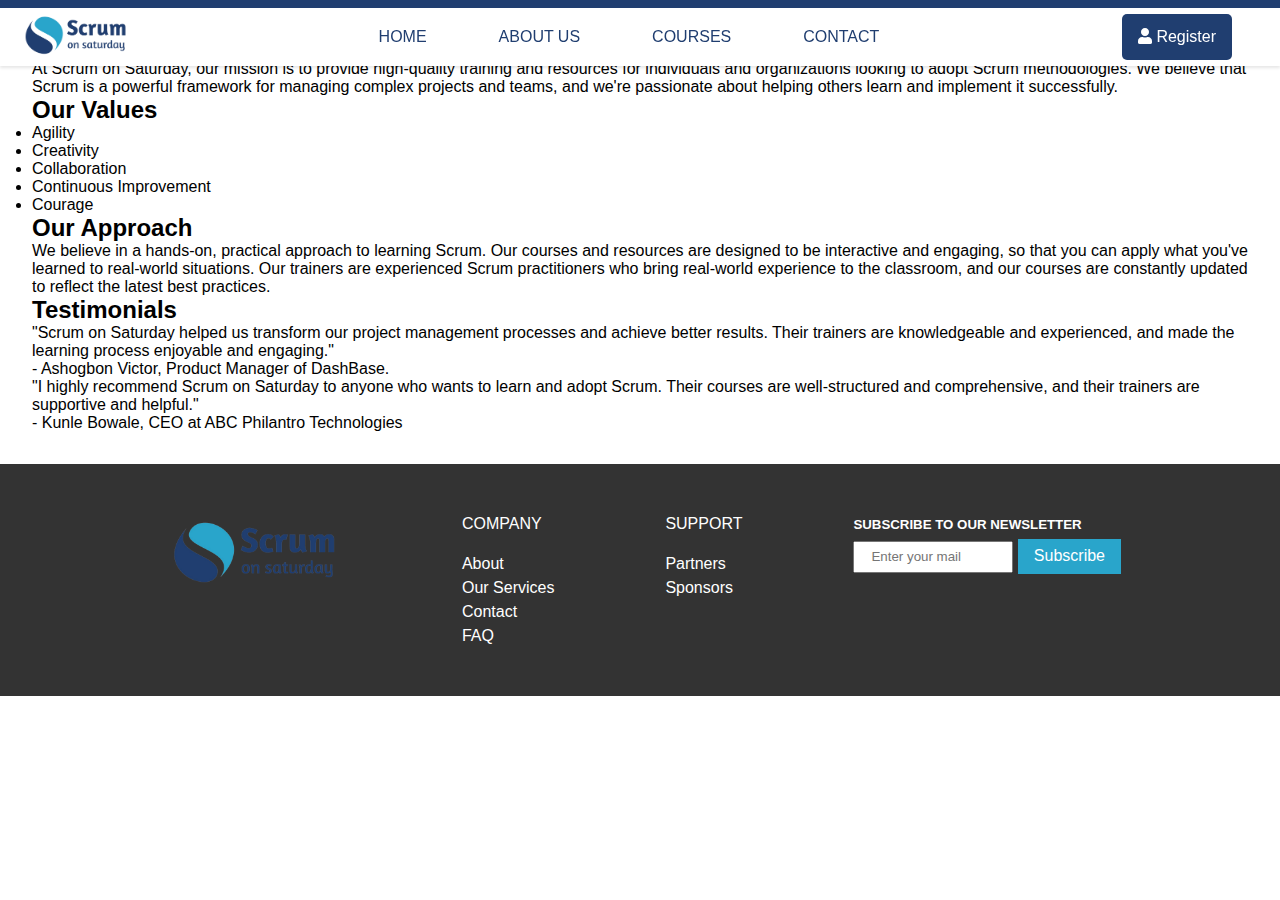
==== about.html @ 39b9c7c9 "Create about.html" ====
<!DOCTYPE html>
<html lang="en">
<head>
    <meta charset="UTF-8">
    <meta http-equiv="X-UA-Compatible" content="IE=edge">
    <meta name="viewport" content="width=device-width, initial-scale=1.0">
    <link rel="stylesheet" href="scrum.css">
    <link rel="preconnect" href="https://fonts.googleapis.com">
    <link rel="stylesheet" href="https://cdnjs.cloudflare.com/ajax/libs/font-awesome/5.15.3/css/all.min.css" />
<link href="https://fonts.googleapis.com/css2?family=Montserrat:wght@300&display=swap" rel="stylesheet">
    <link rel="stylesheet" href="about.css">
    <title>Scrum on saturday | About</title>
    <script src="https://code.jquery.com/jquery-3.6.0.min.js"></script>

<script>
    $(document).ready(function() {
  $('.navbar_toggle').click(function() {
    $('.navbar-menu').toggleClass('active');
  });
});
</script>
</head>
<body>
        <!-- Header -->
        <div class="header">
        
            <!-- logo -->
            <div class="logo">
                <img class="logo" src="scrum-logo.png" alt="Scrum Logo">
            </div>
            <!--navbar-->
            <div class="navlinks">
                <ul class="navbar-menu">
                    <li><a href="scrum.html">Home</a></li>
                    <li><a href="about.html">About Us</a></li>
                    <li><a href="scrum.html#download">Courses</a></li>
                    <li><a href="contact.html">Contact</a></li>
                  </ul>
            </div>
            
            <div >
                    <a href="scrum.html#steps" class="register"><i class="fas fa-user"></i>  Register</a>
            </div>
            <label class="navbar_toggle">
                <i class="fas fa-bars"></i>
            </label>
        </div>
        <!-- About -->
    <main>
        <section>
            <h2>Our Mission</h2>
			<p>At Scrum on Saturday, our mission is to provide high-quality training and resources for individuals and organizations looking to adopt Scrum methodologies. We believe that Scrum is a powerful framework for managing complex projects and teams, and we're passionate about helping others learn and implement it successfully.</p>
		</section>

        <section class="values">
            <h2>Our Values</h2>
            <ul>
              <li>Agility</li>
              <li>Creativity</li>
              <li>Collaboration</li>
              <li>Continuous Improvement</li>
              <li>Courage</li>
            </ul>
        </section>
        <section>
			<h2>Our Approach</h2>
			<p>We believe in a hands-on, practical approach to learning Scrum. Our courses and resources are designed to be interactive and engaging, so that you can apply what you've learned to real-world situations. Our trainers are experienced Scrum practitioners who bring real-world experience to the classroom, and our courses are constantly updated to reflect the latest best practices.</p>
		</section>
        <section class="testimonials">
			<h2>Testimonials</h2>
			<div class="testimonial">
				<p>"Scrum on Saturday helped us transform our project management processes and achieve better results. Their trainers are knowledgeable and experienced, and made the learning process enjoyable and engaging."</p>
				<p class="author">- Ashogbon Victor, Product Manager of DashBase.</p>
			</div>
			<div class="testimonial">
				<p>"I highly recommend Scrum on Saturday to anyone who wants to learn and adopt Scrum. Their courses are well-structured and comprehensive, and their trainers are supportive and helpful."</p>
				<p class="author">- Kunle Bowale, CEO at ABC Philantro Technologies</p>
			</div>
		</section>
    </main>
     <!-- Footer -->
     <div class="footer">
        <div class="foot_logo"><img src="scrum-logo.png" alt=""></div>
        <div class="company">
            <ul>
                <li>COMPANY</li>
                <li>About</li>
                <li>Our Services</li>
                <li>Contact</li>
                <li>FAQ</li>
            </ul>
        </div>
        <div class="support">
            <ul>
                <li>SUPPORT</li>
                <li>Partners</li>
                <li>Sponsors</li>
            </ul>
        </div>
        <div class="subscribe">
            <h5>SUBSCRIBE TO OUR NEWSLETTER</h5>
            <!-- <p>Please subscribe to get more updates</p> -->
            <input type="email" placeholder="Enter your mail" class="mail"> 
            <p class="sub">Subscribe</p>
        </div>
        
    </div>
</body>
</html>
</body>
</html>
---- scrum.css ----
@import url('https://fonts.googleapis.com/css2?family=Montserrat:wght@300&display=swap');
*{
    padding: 0;
    margin: 0;
    box-sizing: border-box;
    font-family: Verdana, Geneva, Tahoma, sans-serif;
}
main{
    font-family: 'Montserrat', sans-serif;
    padding: 2rem;
    /* width:100%; */
}
.header {
    display: flex;
    flex-direction: row;
    align-items: center;
    justify-content:space-between;
    background-color: #ffffff;
    box-shadow: 0px 2px 3px rgba(0, 0, 0, 0.1);
    padding: 2px 16px;
    border-top: 0.5rem solid #203e70;
    position: fixed;
    top:0;
    width:100%;
}
.navbar_toggle {
    display: none;
    font-size: 1.5rem;
    cursor: pointer;
  }

.logo {
    width: 120px;
    height: auto;
}
  
  /* Navbar List Styles */
.navlinks {
    display:block;
}
  
.navbar-menu{
    list-style: none;
    margin: 0;
    padding: 0;
    display: flex;
    flex-direction: row;
}
  
.navlinks ul li {
    margin: 0 20px; 
    display:inline-block;
    text-transform: uppercase;
}
.navlinks ul a {
    text-decoration: none;
    color: #333333;
    font-size:16px;
    padding: 8px 16px;
    color:#203e70;
}

.navlinks ul a.active, ul a:hover {
    background: #203e70;
    color:white;
    transition:0.5s;
}


 .register{
    display: inline-block;
    /* border:1.5px solid #203e70; */
    padding: 0.9rem 1rem;
    border-radius: 5px;
    margin-right: 2rem;
    background-color:#203e70;
    color:white;
    text-decoration: none;
 }

.register:active{
    color:#85acf0;
}

.register p{
    display:flex;
    margin:0 2em;
 }
 .container1{
    display:flex;
    justify-content: space-between;
    align-items: center;
    margin:3rem 0;
    margin-bottom: 1rem;
 }
 .container1 .image{
    max-width: 70%;
 }
 .image img{
   width:100%;
   height:100%;
 }
 .container1 p{
    flex:1;
    font-size: 18px;
    line-height: 2;
    justify-content: center;
 } 
 .container2{
    margin:6rem 3rem;
    text-align: center;
 }
 .container2 p{
    font-size: 18px;
    line-height: 1.5;
 }
 .sec .image{
   padding-left: rem;
   
 }
 

 .list{
    line-height: 2;
    margin: 2rem 4rem;
    list-style:square;
    font-size:18px ;
 }
 .list ul li:before {
    color: orange;
  }
 .container2 h3{
    display:inline-block;
    background-color: #203e70;
    color:white;
    padding:1rem;
    margin:1rem auto;
    font-size: 1rem;
 }
 .book span {
    font-size: 2rem;
    color: rgb(41,165,203);
}
 .book a{
    text-decoration: none;
    display:inline-block;
    border:none;
    background-color: orange;
    color:white;
    padding:1rem;
    margin:2rem auto;
    font-size: 1rem;
 }
 .book a:active{
   border: none;
   padding:1.5rem 2rem;
   background-color: rgb(250, 192, 84);
 }
 .book{
    font-size: 18px;
    font-weight: bold;
    max-width: 45%;
    text-align: center;
    margin:auto;
    border: 1px dashed;
    border-radius: 5px;
    padding: 1rem;
 }
 .footer{
    background-color: #333;
    color:#fff;
    width:100%;
 }
 .foot_logo img{
    height: 5rem;
 }
.footer{
   display: flex;
   justify-content: space-evenly;
   padding:3rem;
}
.footer ul{
   list-style-type: none;
   font-size: 16px;
   line-height: 1.5;
}
.footer ul li:nth-child(1){
   margin-bottom: 1rem;
}
.subscribe{
   font-size:16px;
   line-height: 2;
}

.mail{
   width:10rem;
   height:2rem;
   padding: 0 1rem;
}
.subscribe .sub{
   display:inline-block;
   background-color:rgb(41,165,203) ;
   color:white;
   padding:0.1rem 1rem;
}
#steps{
   display:flex;
   flex-direction: column;
   justify-content:center;
   max-width: 80%;
   line-height: 2;
   word-wrap: break-word;
    margin: 5rem;
}
#steps h2{
   margin: 0 auto;
   color: #203e70;
   margin-bottom: 1rem;
}
#steps ol li a {
   color: rgb(41,165,203);
   text-decoration: none;
}
.navbar_toggle{
   display: none;
}
#navbar_toggle1{
   display:none;
}
  /* MOBILE DEVICE */
   @media only screen and (max-width: 600px){
   
      .header{
          padding: 2px 8px;
          min-width:100%;
      }
      main{
         margin-top: 2rem;
     }
      .logo {
          width: 100px;
          height: auto;
      }
      
      .navbar-menu li a{
      color:#fff;
      font-size:12px;
      }
      
      .navbar-menu{
         float:none;
         display: flex;
         position: fixed;
         z-index: 9;
         left:0;
         height: auto;
         width:auto;
         background-color: rgba(0, 0, 0, 0.8);
         right:0;
         flex-direction: column;
         top:50px;
         bottom: 100%;
         overflow: hidden; 
         justify-content: space-around;
         align-items: center;
         transition: all 0.5s ease-in-out;
      }
      .navbar-menu a:hover{
         font-size: 18px;
      }
      .navbar-menu.active{
         bottom:0;
      }
     
      .navbar_toggle{
         cursor: pointer;
         display: block;
          margin-right:1rem;
          color:#203e70;
        }
        /* #navbar_toggle :checked ~ #navbar-menu{
         bottom:0;
        } */
      .register{
          margin-left: 6.5rem;
          padding: 8px;
          font-size: 12px;
          
        }
      .footer{
          display: flex;
          justify-content:space-between;
          padding:2rem 1rem ;
          background-color: #333;
          color:#fff;
          /*  width:100%; */
       }
       
       .foot_logo img{
          width:3.5rem;
          height:auto;
          background-color: #fff;
       }
       .company ul .support ul{
          width:20%;
          font-size: 6px;
       }
       .footer ul{
          font-size: 12px;
          line-height: 1.5;
       }
       .subscribe{
          font-size:12px;
          line-height: 1.5;
          width:30%;
          margin-right: 0.5rem;
       }
       .mail{
          width:7rem;
          height:1.2rem;
          padding:0rem;
          margin: 0.5rem 0rem;
       }
      
       .list{
         line-height: 2;
         margin: 1rem 2rem;
         list-style:square #203e70;
         font-size:14px ;
   
      }
       .container1{
         display: flex;
         flex-direction: column;
         font-size: 12px;
         margin-top: 1rem;
       }
       .image{
         width:80%;
       }
       .sec img{
         order: 1;
         margin-bottom: 2rem;
       }
       .content{
         order:2;
       }
       .container1 p, .container2 p{
         font-size: 14px;
       }
       .container2{
         margin:2rem 1rem;
         text-align: center;
      }
      .book{
         font-size: 16px;
        line-height: 1.5;
         max-width: 90%;
      }
      .book span {
         font-size: 1rem;
      }
      .book a{
         text-decoration: none;
         display:inline-block;
         border:none;
         background-color: orange;
         color:white;
         padding:0.5rem 1rem;
         margin:2rem auto;
         font-size: 14px;
      }
      #steps{
         max-width: 100%;
         line-height: 2;
          margin: 2rem;
          font-size: 14px;
      }
      #steps h2{
         width: 100%;
         line-height: 1.5;
         margin-bottom: 1rem;
      }
      .header{
         position: fixed;
         top:0;
      }
      

/* ------------------------------- */
      
  }
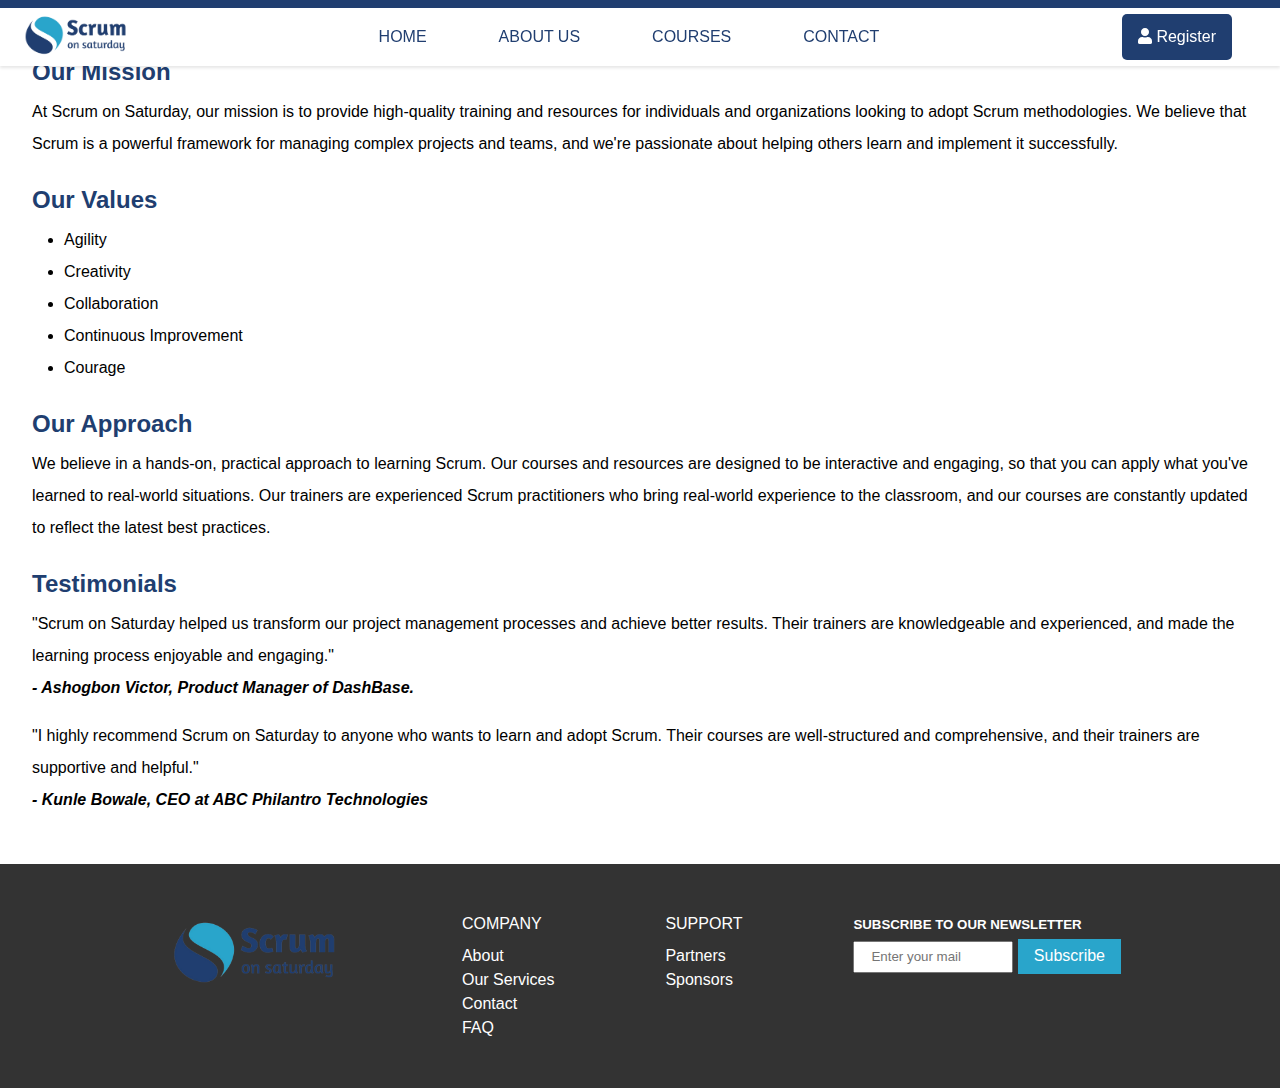
==== commit ef50c1e3: "Update about.html" ====
--- a/about.html
+++ b/about.html
@@ -31,15 +31,15 @@
             <!--navbar-->
             <div class="navlinks">
                 <ul class="navbar-menu">
-                    <li><a href="scrum.html">Home</a></li>
+                    <li><a href="index.html">Home</a></li>
                     <li><a href="about.html">About Us</a></li>
-                    <li><a href="scrum.html#download">Courses</a></li>
+                    <li><a href="index.html#download">Courses</a></li>
                     <li><a href="contact.html">Contact</a></li>
                   </ul>
             </div>
             
             <div >
-                    <a href="scrum.html#steps" class="register"><i class="fas fa-user"></i>  Register</a>
+                    <a href="index.html#steps" class="register"><i class="fas fa-user"></i>  Register</a>
             </div>
             <label class="navbar_toggle">
                 <i class="fas fa-bars"></i>
--- a/about.css
+++ b/about.css
@@ -0,0 +1,230 @@
+@import url('https://fonts.googleapis.com/css2?family=Montserrat:wght@300&display=swap');
+*{
+    padding: 0;
+    margin: 0;
+    box-sizing: border-box;
+    font-family: Verdana, Geneva, Tahoma, sans-serif;
+}
+main{
+    font-family: 'Montserrat', sans-serif;
+    padding: 2rem;
+    width:100%;
+    min-height: 70vh;
+}
+.header {
+    display: flex;
+    flex-direction: row;
+    align-items: center;
+    justify-content:space-between;
+    background-color: #ffffff;
+    box-shadow: 0px 2px 3px rgba(0, 0, 0, 0.1);
+    padding: 2px 16px;
+    border-top: 0.5rem solid #203e70;
+    position: fixed;
+    top:0;
+    width:100%;
+}
+.navbar_toggle{
+    display: none;
+    font-size: 1.5rem;
+    cursor: pointer;
+  }
+
+.logo {
+    width: 120px;
+    height: auto;
+}
+  
+  /* Navbar List Styles */
+.navlinks {
+    display:block;
+}
+
+.navbar-menu {
+    list-style: none;
+    margin: 0;
+    padding: 0;
+    display: flex;
+    flex-direction: row;
+}
+  
+.navlinks ul li {
+    margin: 0 20px; 
+    display:inline-block;
+    text-transform: uppercase;
+}
+.navlinks ul a {
+    text-decoration: none;
+    color: #333333;
+    font-size:16px;
+    padding: 8px 16px;
+    color:#203e70;
+}
+
+.navlinks ul a.active, ul a:hover {
+    background: #203e70;
+    color:white;
+    transition:0.5s;
+}
+
+
+ .register{
+    display: inline-block;
+    /* border:1.5px solid #203e70; */
+    padding: 0.9rem 1rem;
+    border-radius: 5px;
+    margin-right: 2rem;
+    background-color:#203e70;
+    color:white;
+    text-decoration: none;
+ }
+
+.register:active{
+    color:#85acf0;
+}
+.values ul li{
+    margin-left: 2rem;
+}
+.footer{
+    background-color: #333;
+    color:#fff;
+    width:100%;
+ }
+ .foot_logo img{
+    height: 5rem;
+ }
+.footer{
+   display: flex;
+   justify-content: space-evenly;
+   padding:3rem;
+}
+.footer ul{
+   list-style-type: none;
+   font-size: 16px;
+   line-height: 1.5;
+}
+.footer ul li:nth-child(1){
+   margin-bottom: 0.5rem;
+}
+.subscribe{
+   font-size:16px;
+   line-height: 2;
+}
+.mail{
+   width:10rem;
+   height:2rem;
+   padding: 0 1rem;
+}
+.subscribe .sub{
+   display:inline-block;
+   background-color:rgb(41,165,203) ;
+   color:white;
+   padding:0.1rem 1rem;
+}
+section {
+    margin: 1rem rem;
+    line-height: 2;
+}
+
+section h2 {
+	margin-top:1rem;
+    color: #203e70;
+}
+.author{
+    font-weight:bold;
+    font-style: italic;
+    padding-bottom: 1rem;
+}
+@media only screen and (max-width: 600px){
+    
+    .header{
+        padding: 2px 8px;
+        min-width:100%;
+    }
+    main{
+        margin-top: 2rem;
+    }
+    .logo {
+        width: 100px;
+        height: auto;
+    }
+    
+      .navbar-menu li a{
+        color:#fff;
+        font-size:12px;
+        }
+        
+        .navbar-menu{
+           float:none;
+           display: flex;
+           position: fixed;
+           z-index: 9;
+           left:0;
+           height: auto;
+           width:auto;
+           background-color: rgba(0, 0, 0, 0.8);
+           right:0;
+           flex-direction: column;
+           top:50px;
+           bottom: 100%;
+           overflow: hidden; 
+           justify-content: space-around;
+           align-items: center;
+           transition: all 0.5s ease-in-out;
+        }
+        .navbar-menu.active{
+           bottom:0;
+        }
+       
+        .navbar_toggle{
+           cursor: pointer;
+           display: block;
+            margin-right:1rem;
+            color:#203e70;
+          }
+    .register{
+        margin-left: 6.5rem;
+        padding: 8px;
+        font-size: 12px;
+        
+      }
+    
+    .footer{
+        display: flex;
+        justify-content:space-between;
+        padding:2rem 1rem ;
+        background-color: #333;
+        color:#fff;
+        /*  width:100%; */
+     }
+     
+     .foot_logo img{
+        width:3.5rem;
+        height:auto;
+        background-color: #fff;
+     }
+     .company ul .support ul{
+        width:20%;
+        font-size: 6px;
+     }
+     .footer ul{
+        font-size: 12px;
+        line-height: 1.5;
+     }
+     .subscribe{
+        font-size:12px;
+        line-height: 1.5;
+        width:30%;
+        margin-right: 0.5rem;
+     }
+     .mail{
+        width:7rem;
+        height:1.2rem;
+        padding:0rem;
+        margin: 0.5rem 0rem;
+     }
+     section {
+        line-height: 1.5;
+
+    }
+    }
